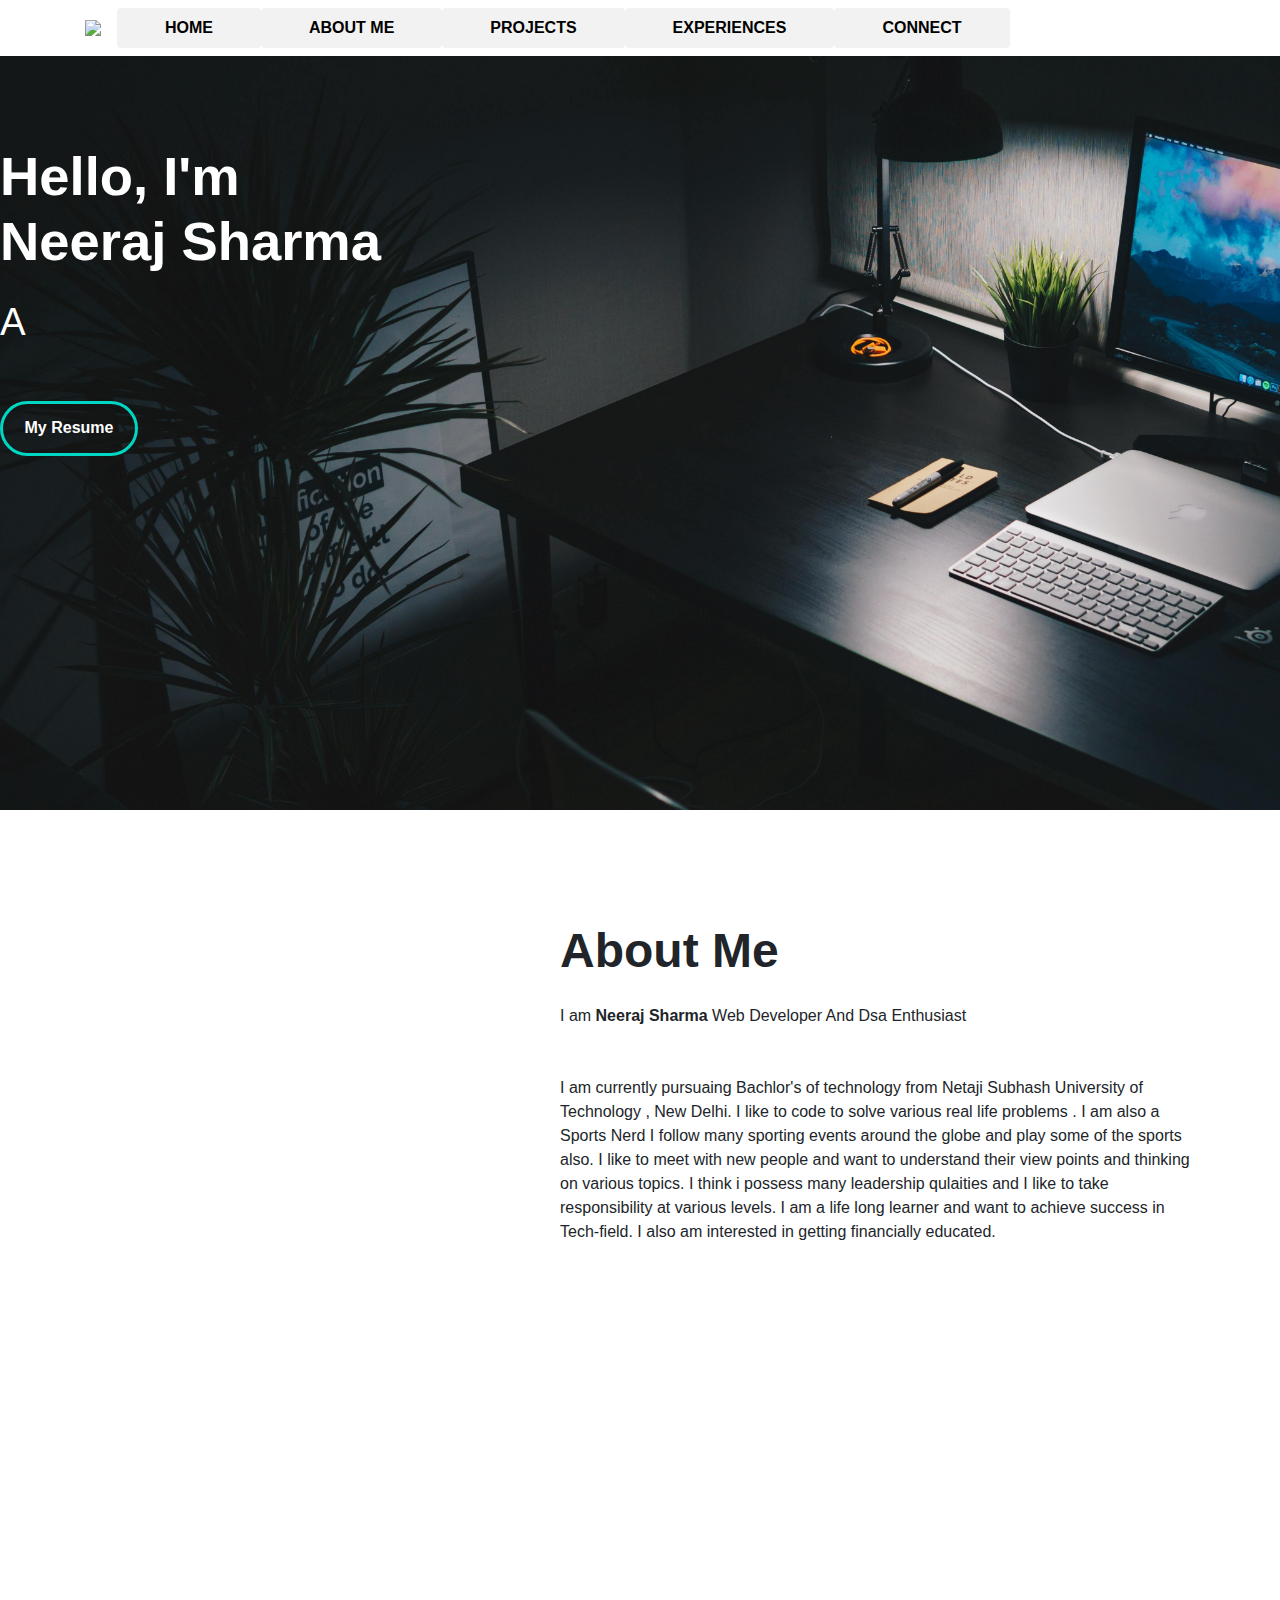
==== index.html @ e6375835 "Update index.html" ====
<!DOCTYPE html>
<html lang="en">

<head>
  <meta charset="UTF-8">
  <meta http-equiv="X-UA-Compatible" content="IE=edge">
  <meta name="viewport" content="width=device-width, initial-scale=1.0">
  <title>Neeraj Sharma</title>
  <link rel="stylesheet" href="styles.css">
  <link href="https://cdn.jsdelivr.net/npm/bootstrap@5.3.0-alpha1/dist/css/bootstrap.min.css" rel="stylesheet"
    integrity="sha384-GLhlTQ8iRABdZLl6O3oVMWSktQOp6b7In1Zl3/Jr59b6EGGoI1aFkw7cmDA6j6gD" crossorigin="anonymous">
  <!-- <link rel="stylesheet" href="https://maxcdn.bootstrapcdn.com/bootstrap/4.0.0/css/bootstrap.min.css" integrity="sha384-Gn5384xqQ1aoWXA+058RXPxPg6fy4IWvTNh0E263XmFcJlSAwiGgFAW/dAiS6JXm" crossorigin="anonymous">
     -->
  
  <link rel="icon" type="image/x-icon" href="favicon.ico" />
  <link rel="icon" type="image/png" href="favicon-16x16.png" sizes="16x16">
  <link rel="icon" type="image/png" href="favicon-32x32.png" sizes="32x32">
<link href="https://unpkg.com/aos@2.3.1/dist/aos.css" rel="stylesheet">
<!-- MDB -->
<link
  href="https://cdnjs.cloudflare.com/ajax/libs/mdb-ui-kit/6.2.0/mdb.min.css"
  rel="stylesheet"
/>
     <link rel="stylesheet" href="https://cdn.jsdelivr.net/npm/@fortawesome/fontawesome-free@6.2.1/css/fontawesome.min.css"
    integrity="sha384-QYIZto+st3yW+o8+5OHfT6S482Zsvz2WfOzpFSXMF9zqeLcFV0/wlZpMtyFcZALm" crossorigin="anonymous">
</head>

<body>
  <nav class="navbar navbar-expand-lg fixed-top text-uppercase text-white ">
    <div class="container">
      <a class="navbar-brand font-weight-bold " href="#">
        
<!--         
            <nav class=" navbar navbar-expand-lg 
        navbar-light  fixed-top py-lg-0 ">
        
         -->
        
        
        
<!--         Neeraj Sharma
       -->
      <img src="Capture.jpg" class="float-left"style=" height: auto;
    width: auto;
    max-height: 92px;
    max-width: 350px;" />
      
      </a>
      <button class="navbar-toggler" type="button" data-toggle="collapse" data-target="#navbarNavAltMarkup"
        aria-controls="navbarNavAltMarkup" aria-expanded="false" aria-label="Toggle navigation">
        <span class="navbar-toggler-icon">
         <svg xmlns="http://www.w3.org/2000/svg" width="16" height="16" fill="currentColor" class="bi bi-caret-down-square-fill" viewBox="0 0 16 16">
            <path d="M0 2a2 2 0 0 1 2-2h12a2 2 0 0 1 2 2v12a2 2 0 0 1-2 2H2a2 2 0 0 1-2-2V2zm4 4a.5.5 0 0 0-.374.832l4 4.5a.5.5 0 0 0 .748 0l4-4.5A.5.5 0 0 0 12 6H4z"/>
          </svg>
        
        </span>
      </button>
      <div class="collapse navbar-collapse" id="navbarNavAltMarkup">
        <div class="navbar-nav ms-auto">
          <a class="nav-item nav-link  rounded px-lg-5 " href="#">Home</a>
          <a class="nav-item nav-link  rounded  px-lg-5" href="#me">About Me</a>
          <a class="nav-item nav-link px-lg-5 rounded " href="#projects">Projects</a>
          
          <a class="nav-item nav-link px-lg-5 rounded " href="#exp">Experiences</a>
          
          <a class="nav-item nav-link px-lg-5 rounded " href="#conn">Connect</a>

        </div>
      </div>
    </div>
  </nav>




  <section class="main py-5">
    <div class="conatiner py-5">
      <div class="row">
        <div class="col-lg-6 py-5 mr-auto">
          <h3>
            <weak>Hello, I'm</weak> <br>
            Neeraj Sharma
          </h3>
          <h6 class="pt-3">a<small> <span class="auto-type"></span></small></h6>
          
          <a href="" download style="text-decoration: none;">
          <!-- add href when i want to display resume -->
          <input type="button" value="My Resume" class="bt1 mt-5 mr-3">
        </a>
<!-- 
          <input type="button" value="Hire Me" class="bt1 mt-5"> -->
        </div>
      </div>
    </div>


  </section>




  <section class="about py-5 about" >
    
    <div class="container py-5" id="me">

      <div class="row">
        <div class="col-lg-5">
          <img src="a2.jpg" class="img-fluid" data-aos="fade-right" data-aos-duration="2000">
        </div>
        <div class="col-lg-7 pt-3">
          <h1>About Me</h1>
          <p class="py-3">I am <strong>Neeraj Sharma</strong> Web Developer And Dsa Enthusiast </p>
          <p class="py-3 ">
            I am currently pursuaing Bachlor's of technology from Netaji Subhash University of Technology , New Delhi.
            I like to code to solve various real life problems .
            I am also a Sports Nerd I follow many sporting events around the globe and play some of the sports also.
            I like to meet with new people and want to understand their view points and thinking on various topics.
            I think i possess many leadership qulaities and I like to take responsibility at various levels.
            I am a life long learner and want to achieve success in Tech-field.
            I also am interested in getting financially educated.
<!-- 
          <div class="progress my-3">
            <div class="pro-value1 ">
              <p><strong>HTML / CSS </strong> </p>


            </div>
          </div>
          <div class="progress my-3">
            <div class="pro-value2 ">
              <p><strong>C++</strong> </p>



            </div>
          </div>
          <div class="progress my-3">
            <div class="pro-value3 ">
              <p><strong>Firebase</strong> </p>





            </div>
          </div>
          <div class="progress my-3">
            <div class="pro-value4 ">
              <p><strong>MySQL</strong> </p>





            </div>
          </div>
          <div class="progress my-3">
            <div class="pro-value5 ">
              <p><strong>Javascript/Jquery</strong> </p>




            </div>

          </div> -->




        </div>





      </div>
    </div>
    </div>



  </section>
    <section class = "skills container"  data-aos="fade-right" data-aos-duration="2000">
     

     
      <div class = "row">
        <div class = "item">
          <div class = "item-text"  data-aos="fade-right" data-aos-duration="1000">
            <span>C++</span>
            <span class = "w-90">90%</span>
          </div>
          <div class = "progress">
            <div class = "progress-bar w-90"></div>
          </div>
        </div>

        <div class = "item">
          <div class = "item-text">
            <span>Python</span>
            <span class = "w-75">75%</span>
          </div>
          <div class = "progress">
            <div class = "progress-bar w-75"></div>
          </div>
        </div>

        <div class = "item">
          <div class = "item-text">
            <span>HTML5/CSS3/Bootstrap</span>
            <span class = "w-85">85%</span>
          </div>
          <div class = "progress">
            <div class = "progress-bar w-85"></div>
          </div>
        </div>

        <div class = "item">
          <div class = "item-text">
            <span>Javascript</span>
            <span class = "w-80">80%</span>
          </div>
          <div class = "progress">
            <div class = "progress-bar w-80"></div>
          </div>
        </div>

        <div class = "item">
          <div class = "item-text">
            <span>Firebase</span>
            <span class = "w-60">60%</span>
          </div>
          <div class = "progress">
            <div class = "progress-bar w-60"></div>
          </div>
        </div>

        <div class = "item">
          <div class = "item-text">
            <span>MySql</span>
            <span class = "w-88">88%</span>
          </div>
          <div class = "progress">
            <div class = "progress-bar w-88"></div>
          </div>
        </div>
      </div>
    </section>
    <!-- end of skills page -->

    

  <!-- <div class="col-lg-7 pt-3 d-flex justify-content-center  pro">
    <h1>Projects</h1>
  </div>
   -->
  <div class="container py-5r pro"  id="projects" data-aos="fade-right" data-aos-duration="2000">
    <h1 class="text-center pb-5 py-3">
Projects
    </h1>
</div>
    <link rel="stylesheet" href="https://maxcdn.bootstrapcdn.com/bootstrap/4.0.0/css/bootstrap.min.css"
    integrity="sha384-Gn5384xqQ1aoWXA+058RXPxPg6fy4IWvTNh0E263XmFcJlSAwiGgFAW/dAiS6JXm" crossorigin="anonymous">

  <script src="https://code.jquery.com/jquery-3.2.1.slim.min.js"
    integrity="sha384-KJ3o2DKtIkvYIK3UENzmM7KCkRr/rE9/Qpg6aAZGJwFDMVNA/GpGFF93hXpG5KkN"
    crossorigin="anonymous"></script>
  <script src="https://cdnjs.cloudflare.com/ajax/libs/popper.js/1.12.9/umd/popper.min.js"
    integrity="sha384-ApNbgh9B+Y1QKtv3Rn7W3mgPxhU9K/ScQsAP7hUibX39j7fakFPskvXusvfa0b4Q"
    crossorigin="anonymous"></script>
  <script src="https://maxcdn.bootstrapcdn.com/bootstrap/4.0.0/js/bootstrap.min.js"
    integrity="sha384-JZR6Spejh4U02d8jOt6vLEHfe/JQGiRRSQQxSfFWpi1MquVdAyjUar5+76PVCmYl"
    crossorigin="anonymous"></script>

  <div id="carouselExampleIndicators" class="carousel slide my-5" data-ride="carousel " data-aos="fade-right" data-aos-duration="1600">
    <ol class="carousel-indicators">
      <li data-target="#carouselExampleIndicators" data-slide-to="0" class="active"></li>
      <li data-target="#carouselExampleIndicators" data-slide-to="1"></li>
      <li data-target="#carouselExampleIndicators" data-slide-to="2"></li>
      <li data-target="#carouselExampleIndicators" data-slide-to="3"></li>
    </ol>
    <div class="carousel-inner">
      <div class="carousel-item active">
        <img class="d-block w-100" src="bankofy.jpg" alt="First slide">
        <div class="carousel-caption d-none d-md-block">
          <h5>Bank-O-Fy</h5>
          <p>This project was bulid in a team hackathon event .This is a banking servives provider project<br>
            <!-- <a href="https://aniket2805.github.io/BANK-O-FY/">Visit</a> -->

            <a class=" my-3  px-3 car-btn" href="https://aniket2805.github.io/BANK-O-FY/" style="text-decoration: none;">Visit</a>
          </p>
        </div>
      </div>
      <!-- <div class="carousel-item">
            <img class="d-block w-100" src="a2.jpg" alt="Second slide">
            
        </div> -->
      <div class="carousel-item ">
        <img class="d-block w-100" src="todo.jpg" alt="Second slide">
        <div class="carousel-caption d-none d-md-block">
          <h5>To Do List </h5>
          <p>This is built with Firebase backend this can provide real-time updates, seamless synchronization across
            multiple devices, and secure cloud storage for user data along with authentication and database features to
            provide a streamlined user experience.<br>
            <!-- <a href="https://aniket2805.github.io/BANK-O-FY/">Visit</a> -->

            <a class=" my-3  px-3 car-btn" href="https://notelister.netlify.app/" style="text-decoration: none;">Visit</a>
          </p>
        </div>
      </div>
 <div class="carousel-item ">
          <img class="d-block w-100" src="space.jpg" alt=" slide">
          <div class="carousel-caption d-none d-md-block">
            <h5>Space Invaders</h5>
            <p>Fun and classic game of space invaders made using vanilla Javascript. It has a backend enabled to store the high score. Go and give it a try and see if you can beat it.<br>
           
  
              <a class=" my-3  px-3 car-btn" href="https://nee-shar.github.io/Space-Invaders/" style="text-decoration: none;">Visit</a>
            </p>
          </div>
        </div>

      <div class="carousel-item ">
        <img class="d-block w-100" src="dog.jpg" alt="Second slide">
        <div class="carousel-caption d-none d-md-block">
          <h5>PawPal</h5>
          <p>This was bulit as a hackathon submission for Bits Postman API hackathon. It was made to create awareness
            about adoption and various problems of stray dogs and cats.<br>
            <!-- <a href="https://aniket2805.github.io/BANK-O-FY/">Visit</a> -->

          </p>
        </div>
      </div>



      <a class="carousel-control-prev" href="#carouselExampleIndicators" role="button" data-slide="prev">
        <span class="carousel-control-prev-icon" aria-hidden="true"></span>
        <span class="sr-only">Previous</span>
      </a>
      <a class="carousel-control-next" href="#carouselExampleIndicators" role="button" data-slide="next">
        <span class="carousel-control-next-icon" aria-hidden="true"></span>
        <span class="sr-only">Next</span>
      </a>
    </div>







    <section class="services py-5 bg-light" id="exp">



      <div class="container py-5r"  >
        <h1 class="text-center pb-5 py-3" data-aos="fade-right" data-aos-duration="2000">
          Experiences
        </h1>
        <div class="row pb-3">
          <div class="col-lg-4 mb-3" data-aos="fade-left" data-aos-duration="2000">

            <div class="card text-center">
              <div class="card-body">
                <div class="circle">
                  <span>
                    <svg xmlns="http://www.w3.org/2000/svg" width="46" height="50" fill="currentColor"
                      class="bi bi-book" viewBox="0 0 16 16">
                      <path
                        d="M1 2.828c.885-.37 2.154-.769 3.388-.893 1.33-.134 2.458.063 3.112.752v9.746c-.935-.53-2.12-.603-3.213-.493-1.18.12-2.37.461-3.287.811V2.828zm7.5-.141c.654-.689 1.782-.886 3.112-.752 1.234.124 2.503.523 3.388.893v9.923c-.918-.35-2.107-.692-3.287-.81-1.094-.111-2.278-.039-3.213.492V2.687zM8 1.783C7.015.936 5.587.81 4.287.94c-1.514.153-3.042.672-3.994 1.105A.5.5 0 0 0 0 2.5v11a.5.5 0 0 0 .707.455c.882-.4 2.303-.881 3.68-1.02 1.409-.142 2.59.087 3.223.877a.5.5 0 0 0 .78 0c.633-.79 1.814-1.019 3.222-.877 1.378.139 2.8.62 3.681 1.02A.5.5 0 0 0 16 13.5v-11a.5.5 0 0 0-.293-.455c-.952-.433-2.48-.952-3.994-1.105C10.413.809 8.985.936 8 1.783z" />
                    </svg>
                  </span>
                </div>

                <h4 class="font-weight-bold pb-2"> DSA </h4>
                <p>
                  Solved 250+ problems on various platforms like Leetcode , GFG , Hackerearth etc.
                </p>


              </div>
            </div>




          </div>
          <div class="col-lg-4 mb-3" data-aos="fade-right" data-aos-duration="2000">

            <div class="card text-center">
              <div class="card-body">
                <div class="circle">
                  <span>
                    <svg xmlns="http://www.w3.org/2000/svg" width="46" height="50" fill="currentColor" class="bi bi-pc-display-horizontal" viewBox="0 0 16 16">
                      <path d="M1.5 0A1.5 1.5 0 0 0 0 1.5v7A1.5 1.5 0 0 0 1.5 10H6v1H1a1 1 0 0 0-1 1v3a1 1 0 0 0 1 1h14a1 1 0 0 0 1-1v-3a1 1 0 0 0-1-1h-5v-1h4.5A1.5 1.5 0 0 0 16 8.5v-7A1.5 1.5 0 0 0 14.5 0h-13Zm0 1h13a.5.5 0 0 1 .5.5v7a.5.5 0 0 1-.5.5h-13a.5.5 0 0 1-.5-.5v-7a.5.5 0 0 1 .5-.5ZM12 12.5a.5.5 0 1 1 1 0 .5.5 0 0 1-1 0Zm2 0a.5.5 0 1 1 1 0 .5.5 0 0 1-1 0ZM1.5 12h5a.5.5 0 0 1 0 1h-5a.5.5 0 0 1 0-1ZM1 14.25a.25.25 0 0 1 .25-.25h5.5a.25.25 0 1 1 0 .5h-5.5a.25.25 0 0 1-.25-.25Z"/>
                    </svg>
                      <path
                        d="M1 2.828c.885-.37 2.154-.769 3.388-.893 1.33-.134 2.458.063 3.112.752v9.746c-.935-.53-2.12-.603-3.213-.493-1.18.12-2.37.461-3.287.811V2.828zm7.5-.141c.654-.689 1.782-.886 3.112-.752 1.234.124 2.503.523 3.388.893v9.923c-.918-.35-2.107-.692-3.287-.81-1.094-.111-2.278-.039-3.213.492V2.687zM8 1.783C7.015.936 5.587.81 4.287.94c-1.514.153-3.042.672-3.994 1.105A.5.5 0 0 0 0 2.5v11a.5.5 0 0 0 .707.455c.882-.4 2.303-.881 3.68-1.02 1.409-.142 2.59.087 3.223.877a.5.5 0 0 0 .78 0c.633-.79 1.814-1.019 3.222-.877 1.378.139 2.8.62 3.681 1.02A.5.5 0 0 0 16 13.5v-11a.5.5 0 0 0-.293-.455c-.952-.433-2.48-.952-3.994-1.105C10.413.809 8.985.936 8 1.783z" />
                    </svg>
                  </span>
                </div>

                <h4 class="font-weight-bold pb-2"> Hackathons</h4>
                <p>
                  Participated in many Hackathons .Learned various aspects of team building , project management and presentaion through these.
                </p>


              </div>
            </div>




          </div>
          <div class="col-lg-4 mb-3" data-aos="fade-up" data-aos-duration="2000">

            <div class="card text-center">
              <div class="card-body">
                <div class="circle">
                  <span>
                    <svg xmlns="http://www.w3.org/2000/svg" width="46" height="50" fill="currentColor" class="bi bi-cash-coin" viewBox="0 0 16 16">
                      <path fill-rule="evenodd" d="M11 15a4 4 0 1 0 0-8 4 4 0 0 0 0 8zm5-4a5 5 0 1 1-10 0 5 5 0 0 1 10 0z"/>
                      <path d="M9.438 11.944c.047.596.518 1.06 1.363 1.116v.44h.375v-.443c.875-.061 1.386-.529 1.386-1.207 0-.618-.39-.936-1.09-1.1l-.296-.07v-1.2c.376.043.614.248.671.532h.658c-.047-.575-.54-1.024-1.329-1.073V8.5h-.375v.45c-.747.073-1.255.522-1.255 1.158 0 .562.378.92 1.007 1.066l.248.061v1.272c-.384-.058-.639-.27-.696-.563h-.668zm1.36-1.354c-.369-.085-.569-.26-.569-.522 0-.294.216-.514.572-.578v1.1h-.003zm.432.746c.449.104.655.272.655.569 0 .339-.257.571-.709.614v-1.195l.054.012z"/>
                      <path d="M1 0a1 1 0 0 0-1 1v8a1 1 0 0 0 1 1h4.083c.058-.344.145-.678.258-1H3a2 2 0 0 0-2-2V3a2 2 0 0 0 2-2h10a2 2 0 0 0 2 2v3.528c.38.34.717.728 1 1.154V1a1 1 0 0 0-1-1H1z"/>
                      <path d="M9.998 5.083 10 5a2 2 0 1 0-3.132 1.65 5.982 5.982 0 0 1 3.13-1.567z"/>
                    </svg>
                  </span>
                </div>

                <h4 class="font-weight-bold pb-2"> Extra Skills</h4>
                <p>
                   I have done courses in field of economics ,Business ,entrepreneurship from NPTEL platform to expand my knowledge.
                </p>


              </div>
            </div>




          </div>
        </div>
      </div>






      <section class="connect py-5 bg-light" id="conn">



        <div class="container py-5r"  >
          <h1 class="text-center pb-5 py-3" data-aos="fade-right" data-aos-duration="1500">
            Connect with me through 
<!--             
           <span class="connect"></span> -->
          </h1>
          <div class="row pb-3">
            <div class="col-lg-3 mb-3" data-aos="fade-left" data-aos-duration="1500">
  
              <div class="card text-center">
                <div class="card-body">
                  <div class="circle">
                    <span><a href="https://www.linkedin.com/in/neeraj-sharma-958528224/" style="text-decoration: none;">
                      <svg xmlns="http://www.w3.org/2000/svg" width="46" height="50" fill="currentColor" class="bi bi-linkedin" viewBox="0 0 16 16">
                        <path d="M0 1.146C0 .513.526 0 1.175 0h13.65C15.474 0 16 .513 16 1.146v13.708c0 .633-.526 1.146-1.175 1.146H1.175C.526 16 0 15.487 0 14.854V1.146zm4.943 12.248V6.169H2.542v7.225h2.401zm-1.2-8.212c.837 0 1.358-.554 1.358-1.248-.015-.709-.52-1.248-1.342-1.248-.822 0-1.359.54-1.359 1.248 0 .694.521 1.248 1.327 1.248h.016zm4.908 8.212V9.359c0-.216.016-.432.08-.586.173-.431.568-.878 1.232-.878.869 0 1.216.662 1.216 1.634v3.865h2.401V9.25c0-2.22-1.184-3.252-2.764-3.252-1.274 0-1.845.7-2.165 1.193v.025h-.016a5.54 5.54 0 0 1 .016-.025V6.169h-2.4c.03.678 0 7.225 0 7.225h2.4z"/>
                      </svg>
                    </a>
                    </span>
                  </div>
  
                  <h4 class="font-weight-bold pb-2"> LinkedIn </h4>
                  <p>
                  </p>
  
  
                </div>
              </div>
  
  
  
  
            </div>
            <div class="col-lg-3 mb-3" data-aos="fade-left" data-aos-duration="1500">
  
              <div class="card text-center">
                <div class="card-body">
                  <div class="circle">
                    <span><a href="https://twitter.com/gaurav44sharma1" style="text-decoration: none;">
                      <svg xmlns="http://www.w3.org/2000/svg" width="46" height="50" fill="currentColor" class="bi bi-twitter" viewBox="0 0 16 16">
                        <path d="M5.026 15c6.038 0 9.341-5.003 9.341-9.334 0-.14 0-.282-.006-.422A6.685 6.685 0 0 0 16 3.542a6.658 6.658 0 0 1-1.889.518 3.301 3.301 0 0 0 1.447-1.817 6.533 6.533 0 0 1-2.087.793A3.286 3.286 0 0 0 7.875 6.03a9.325 9.325 0 0 1-6.767-3.429 3.289 3.289 0 0 0 1.018 4.382A3.323 3.323 0 0 1 .64 6.575v.045a3.288 3.288 0 0 0 2.632 3.218 3.203 3.203 0 0 1-.865.115 3.23 3.23 0 0 1-.614-.057 3.283 3.283 0 0 0 3.067 2.277A6.588 6.588 0 0 1 .78 13.58a6.32 6.32 0 0 1-.78-.045A9.344 9.344 0 0 0 5.026 15z"/>
                      </svg>
                    </a>
                    </span>
                  </div>
  
                  <h4 class="font-weight-bold pb-2"> Twitter </h4>
                  <p>
                  </p>
  
  
                </div>
              </div>
  
  
  
  
            </div>
            <div class="col-lg-3 mb-3" data-aos="fade-right" data-aos-duration="1500">
  
              <div class="card text-center">
                <div class="card-body">
                  <div class="circle">
                    <span><a href="https://github.com/Nee-Shar" style="text-decoration: none;">
                      <svg xmlns="http://www.w3.org/2000/svg" width="46" height="50" fill="currentColor" class="bi bi-github" viewBox="0 0 16 16">
                        <path d="M8 0C3.58 0 0 3.58 0 8c0 3.54 2.29 6.53 5.47 7.59.4.07.55-.17.55-.38 0-.19-.01-.82-.01-1.49-2.01.37-2.53-.49-2.69-.94-.09-.23-.48-.94-.82-1.13-.28-.15-.68-.52-.01-.53.63-.01 1.08.58 1.23.82.72 1.21 1.87.87 2.33.66.07-.52.28-.87.51-1.07-1.78-.2-3.64-.89-3.64-3.95 0-.87.31-1.59.82-2.15-.08-.2-.36-1.02.08-2.12 0 0 .67-.21 2.2.82.64-.18 1.32-.27 2-.27.68 0 1.36.09 2 .27 1.53-1.04 2.2-.82 2.2-.82.44 1.1.16 1.92.08 2.12.51.56.82 1.27.82 2.15 0 3.07-1.87 3.75-3.65 3.95.29.25.54.73.54 1.48 0 1.07-.01 1.93-.01 2.2 0 .21.15.46.55.38A8.012 8.012 0 0 0 16 8c0-4.42-3.58-8-8-8z"/>
                      </svg>
                    </a>
                    </span>
                  </div>
  
                  <h4 class="font-weight-bold pb-2"> GitHub </h4>
                 
                    <p>
                  </p>
  
  
                </div>
              </div>
  
  
  
  
            </div>
            <div class="col-lg-3 mb-3" data-aos="fade-up" data-aos-duration="1500">
  
              <div class="card text-center">
                <div class="card-body">
                  <div class="circle">
                    <span><a href="mailto:neeraj716sharma@gmail.com" style="text-decoration: none;">
                      <svg xmlns="http://www.w3.org/2000/svg" width="46" height="50" fill="currentColor" class="bi bi-envelope-at" viewBox="0 0 16 16">
                        <path d="M2 2a2 2 0 0 0-2 2v8.01A2 2 0 0 0 2 14h5.5a.5.5 0 0 0 0-1H2a1 1 0 0 1-.966-.741l5.64-3.471L8 9.583l7-4.2V8.5a.5.5 0 0 0 1 0V4a2 2 0 0 0-2-2H2Zm3.708 6.208L1 11.105V5.383l4.708 2.825ZM1 4.217V4a1 1 0 0 1 1-1h12a1 1 0 0 1 1 1v.217l-7 4.2-7-4.2Z"/>
                        <path d="M14.247 14.269c1.01 0 1.587-.857 1.587-2.025v-.21C15.834 10.43 14.64 9 12.52 9h-.035C10.42 9 9 10.36 9 12.432v.214C9 14.82 10.438 16 12.358 16h.044c.594 0 1.018-.074 1.237-.175v-.73c-.245.11-.673.18-1.18.18h-.044c-1.334 0-2.571-.788-2.571-2.655v-.157c0-1.657 1.058-2.724 2.64-2.724h.04c1.535 0 2.484 1.05 2.484 2.326v.118c0 .975-.324 1.39-.639 1.39-.232 0-.41-.148-.41-.42v-2.19h-.906v.569h-.03c-.084-.298-.368-.63-.954-.63-.778 0-1.259.555-1.259 1.4v.528c0 .892.49 1.434 1.26 1.434.471 0 .896-.227 1.014-.643h.043c.118.42.617.648 1.12.648Zm-2.453-1.588v-.227c0-.546.227-.791.573-.791.297 0 .572.192.572.708v.367c0 .573-.253.744-.564.744-.354 0-.581-.215-.581-.8Z"/>
                      </svg>
                    </a>
                    </span>
                  </div>
  
                  <h4 class="font-weight-bold pb-2">Gmail  </h4>
                    <p>
                  </p>
  
  
                </div>
              </div>
  
  
  
  
            </div>
          </div>
        </div>
  
  
  
  



    </section>
<footer class="bg-dark text-center text-lg-start">
  <!-- Copyright -->
  <div class="text-center p-3" style="background-color: rgba(192, 187, 187, 0.2); color:white">
    <span id="date"> </span>
    <a class="text-light" href="https://neeshar.netlify.app/">https://neeshar.netlify.app/</a>
    <br>
    
    <a class="text-light" href="#">Go To Top</a>
    <br>
    <span id="time"></span>
  </div>
  <!-- Copyright -->
</footer>
   
   

    <script src="https://code.jquery.com/jquery-3.6.3.js"
      integrity="sha256-nQLuAZGRRcILA+6dMBOvcRh5Pe310sBpanc6+QBmyVM=" crossorigin="anonymous"></script>
    <!-- JS Implementing Plugins -->
    <script src="https://cdn.jsdelivr.net/npm/typed.js@2.0.12"></script>
    <!-- JS Plugins Init. -->
    <script>


      var typed = new Typed(".auto-type", {
        strings: ["Coder", "DSA Enthusiast", "Web-Dev", "Learner"],
        typeSpeed: 100,
        backSpeed: 70,
        loop: true
      })
    </script>
   
    <script src="https://unpkg.com/aos@2.3.1/dist/aos.js"></script>


    <script>
      AOS.init();
    </script>
    <script>
  var d=new Date();
  var year=d.getFullYear();
  var time=d.getHours();
  var time2=d.getMinutes();
  var time3=d.getSeconds();
  document.getElementById("date").innerHTML=`© ${year} Copyright:`;
  function livetime(){
    let time = new Date().toLocaleTimeString();
      document.getElementById("time").innerHTML=`Time${time}`;
  }
      setInterval(livetime,1000);
</script>
</body>

</html>
---- styles.css ----
*{
    padding: 0;
    margin:0;
    box-sizing: border-box;
   
}
html,body{
    overflow-x: hidden;
}
.navbar{
    background-color: white;
}
a.nav-link{
    color:black;
    font-size: 1rem;
    font-weight: 700;
    cursor: pointer;
    
     text-decoration: none;
     background-color: rgb(242, 242, 242);
  /* border: 3px solid #000000;
  border-radius: 120px; */
  -webkit-transition: all .15s ease-in-out;
  transition: all .15s ease-in-out;
  color: #000000;
}
a.nav-link:hover{
    background-color: rgb(24, 23, 23);
    
    box-shadow: 0 0 4px 0 #00d7c3 inset, 0 0 20px 2px #00d7c3;
  border: 2px solid #00d7c3;
   
}
a.nav-item:hover{
    color:white;
    
    box-shadow: 0 0 4px 0 #00d7c3 inset, 0 0 20px 2px #00d7c3;
  border: 2px solid #00d7c3;
}
.navbar-brand{
    font-size:1.25rem;
    font-weight: 800;
    color:black;
    text-decoration: none;
}
.auto-type{
    background: linear-gradient(90deg, rgba(63,94,251,0.9360994397759104) 0%, rgba(252,70,107,1) 94%);

}
.main{
    background: url("nikita-kachanovsky-OVbeSXRk_9E-unsplash.jpg")no-repeat;
    background-size: cover;
    width:100%;
    height:90vh;
    color:white;
    
}
.main h3{
    font-size:3.4rem;
    font-weight: 600;
}
.main h6{
    font-size:2.4rem;
    font-weight: 500;
    text-transform: uppercase;
    width:50%;
}
.main .bt1{
    height: 55px;
    width:138px;
    background-color:rgb(97, 161, 239) ;
    color:white;
    outline: none;
    border:none;
    font-weight: bold;
    border-radius: 5px;
    background-color: transparent;
    border: 3px solid #00d7c3;
    border-radius: 50px;
    -webkit-transition: all .15s ease-in-out;
    transition: all .15s ease-in-out;
    color: white;

}
.main .bt1:hover{
    box-shadow: 0 0 10px 0 #00d7c3 inset, 0 0 20px 2px #00d7c3;
  border: 3px solid #00d7c3;
}
.about img{-webkit-box-shadow: -64px 67px 45px 0px rgba(0,0,0,0.3);
    -moz-box-shadow: -64px 67px 45px 0px rgba(0,0,0,0.3);
    box-shadow: -64px 67px 45px 0px rgba(0,0,0,0.3);
border-radius: 45%;
}
.about h1{
   font-size:3rem;
   font-weight:  900; 
}
.progress{
    background-color: rgb(218, 198, 198);

justify-content: flex-start;
border-radius: 150px;
align-items: center;
position: relative;
display: flex;
height: 125px;
width: 100%;

-webkit-box-shadow: 10px 10px 45px 0px rgba(0,0,0,0.26);
-moz-box-shadow: 10px 10px 45px 0px rgba(0,0,0,0.26);
box-shadow: 10px 10px 45px 0px rgba(0,0,0,0.26);


}
.pro-value1{
    animation: load1 3s normal forwards;
    border-radius: 50px;
    background-color: black;
    height:25px;
    width:0;
}
.pro-value2{
    animation: load2 3s normal forwards;
    border-radius: 50px;
    background-color: black;
    height:25px;
    width:0;
}.pro-value3{
    animation: load3 3s normal forwards;
    border-radius: 50px;
    background-color: black;
    height:25px;
    width:0;

}.pro-value4{
    animation: load4 3s normal forwards;
    border-radius: 50px;
    background-color: black;
    height:25px;
    width:0;
}
.pro-value5{
    animation: load5 3s normal forwards;
    border-radius: 50px;
    background-color: black;
    height:25px;
    width:0;
}
.progress p{
    color:rgb(247, 241, 241);
    padding:5px;
}
@keyframes load1{
    0%{width:0;}
    100%{width:90%}
}
@keyframes load2{
    0%{width:0;}
    100%{width:95%}
}@keyframes load3{
    0%{width:0;}
    100%{width:70%}
}@keyframes load4{
    0%{width:0;}
    100%{width:80%}
}
@keyframes load5{
    0%{width:0;}
    100%{width:80%}
}
.about .btn1{
    height: 45px;
    width:128px;
    
    outline: none;
   
    font-weight: bold;
    background-color: black;
    border: 3px solid #00d7c3;
    border-radius: 50px;
    -webkit-transition: all .15s ease-in-out;
    transition: all .15s ease-in-out;
    color: rgb(246, 237, 237);
}

.about .btn1:hover{
    box-shadow: 0 0 10px 0 #00d7c3 inset, 0 0 20px 2px #00d7c3;
  border: 3px solid #00d7c3;
}

.carousel-item{
    height: 400px;
    width:70%;
    color:rgb(53, 47, 47);
    font-size: 1.5rem;
    font-weight: 600;
}
.carousel img{
    background-size: cover;
    opacity: 80%;
}
.carousel-caption h5{
 
    font-size:3.4rem;
    font-weight: 600;
    color:black;
}  
.carousel p{
    color:rgb(53, 47, 47);
    font-size: 1.5rem;
    font-weight: 600;
} 

.car-btn{
    background-color:rgb(97, 161, 239) ;
    color:white;
    outline: none;
    border:none;
    font-weight: bold;
    border-radius: 5px;
    background-color: transparent;
    border: 3px solid #00d7c3;
    border-radius: 150px;
    -webkit-transition: all .15s ease-in-out;
    transition: all .15s ease-in-out;
    color: rgb(40, 13, 13);

}

.car-btn:hover{
    box-shadow: 0 0 10px 0 #00d7c3 inset, 0 0 20px 2px #00d7c3;
  border: 3px solid #00d7c3;
}

.pro h1{
    
   font-size:3rem;
   font-weight:  900; 
}
.services h1{
    
   font-size:3rem;
   font-weight:  900; 
}
.card{
    border: none;
    outline: none;
    -webkit-box-shadow: -16px 10px 40px 0px rgba(0,0,0,0.75);
-moz-box-shadow: -16px 10px 40px 0px rgba(0,0,0,0.75);
box-shadow: -16px 10px 40px 0px rgba(0,0,0,0.75);

}

.card p{
    color:gray;
}
.circle{
    height: 75px;
    width:75px;
    background-color: rgb(187, 180, 180);
    color:black;
    padding:12px;
    display: inline-block;
    margin-bottom: 20px;
    font-size: 30px;
    border-radius: 50%;
}
.card:hover .circle{
    background-color: black;
    color:white;
    transition: 0.5s;

}
.connect h1{
    
   font-size:3rem;
   font-weight:  900; 
}
.connect .card{
    
    border: none;
    outline: none;
    -webkit-box-shadow: -16px 10px 40px 0px rgba(0,0,0,0.75);
-moz-box-shadow: -16px 10px 40px 0px rgba(0,0,0,0.75);
box-shadow: -16px 10px 40px 0px rgba(0,0,0,0.75);
border-radius: 20px;

}




.skills{
    padding: 5rem 0 2.5rem 0;
}
.skills > .text{
    width: 70%;
    margin: 1.5rem auto;
    text-align: center;
}
.skills .row{
    margin: 1rem 0;
}
.skills .item{
    padding: 0.5rem 0;
    margin: 0.3rem 0;
}
.skills .item-text{
    display: flex;
    justify-content: flex-start;
    font-weight: 600;
    font-size: 1.3rem;
    position: relative;
}
.skills .item-text span:last-child{
    position: absolute;
}
.skills .item-text .w-90{
    margin-left: 85%;
}
.skills .item-text .w-75{
    margin-left: 70%;
}
.skills .item-text .w-85{
    margin-left: 80%;
}
.skills .item-text .w-80{
    margin-left: 75%;
}
.skills .item-text .w-60{
    margin-left: 55%;
}
.skills .item-text .w-88{
    margin-left: 83%;
}
.progress{
    margin: 0.8rem 0;
    border-radius: 10px;
    height: 16px;
    width: 100%;
    background-color: var(--nero);
    overflow: hidden;
}
.progress-bar{
    background: var(--green);
    height: 100%;
    border-top-right-radius: 2px;
    border-bottom-right-radius: 2px;
}
.progress-bar.w-90{
    width: 90%;
}
.progress-bar.w-75{
    width: 75%;
}
.progress-bar.w-85{
    width: 85%;
}
.progress-bar.w-80{
    width: 80%;
}
.progress-bar.w-60{
    width: 60%;
}
.progress-bar.w-88{
    width: 88%;
}
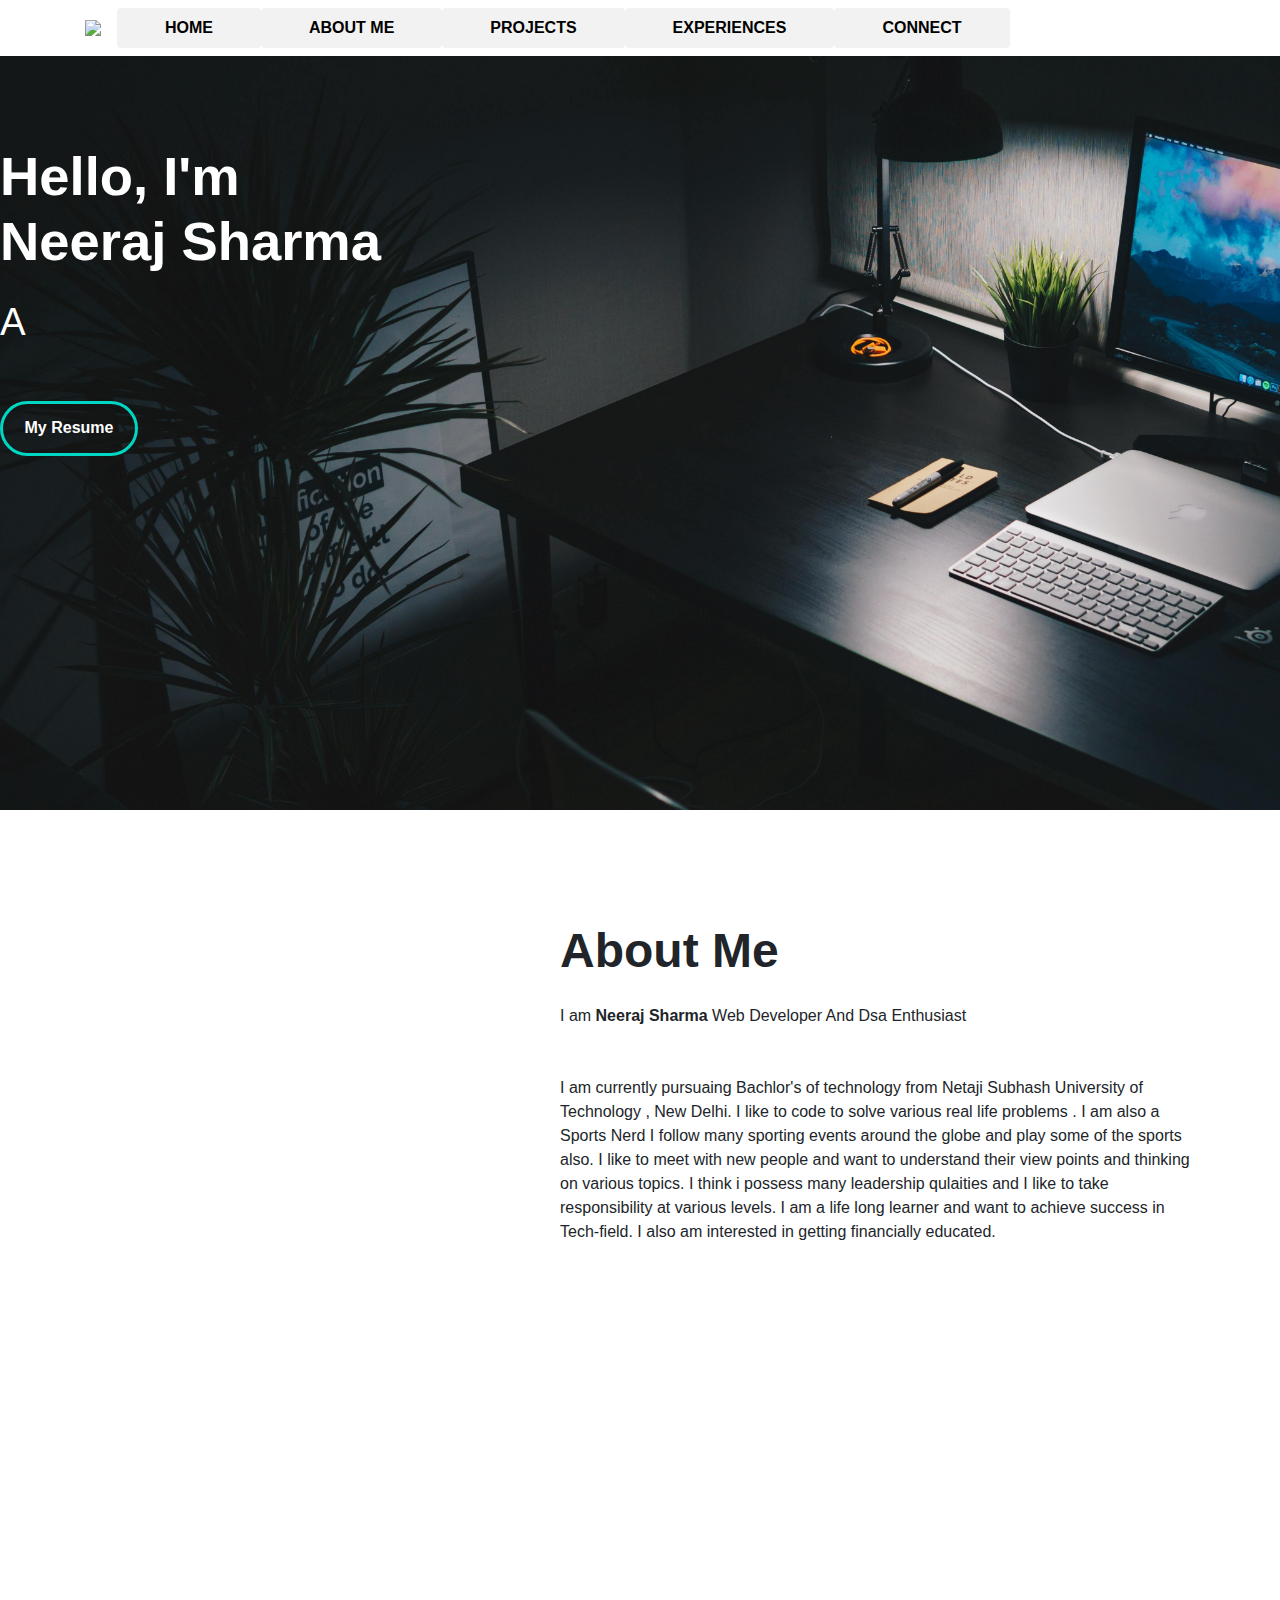
==== commit 398f15cc: "Update index.html" ====
--- a/index.html
+++ b/index.html
@@ -83,7 +83,7 @@
           </h3>
           <h6 class="pt-3">a<small> <span class="auto-type"></span></small></h6>
           
-          <a href="" download style="text-decoration: none;">
+<!--           <a href="" download style="text-decoration: none;"> -->
           <!-- add href when i want to display resume -->
           <input type="button" value="My Resume" class="bt1 mt-5 mr-3">
         </a>
@@ -345,8 +345,50 @@
       </a>
     </div>
 
-
-
+<!--NEW CAROSEL  -->
+
+<div class="container">
+  <div id="slider" class="carousel slide" data-ride="carousel">
+    <!-- Indicators -->
+    <ol class="carousel-indicators">
+      <li class="active">
+        <div class="dots" data-target="#slider" data-slide-to="0"><span></span></div>
+        <span class="line-wrapper"><span class="line"></span></span>
+      </li>
+      <li>
+        <div class="dots" data-target="#slider" data-slide-to="1"><span></span></div>
+        <span class="line-wrapper"><span class="line"></span></span>
+      </li>
+      <li>
+        <div class="dots" data-target="#slider" data-slide-to="2"><span></span></div>
+        <span class="line-wrapper"><span class="line"></span></span>
+      </li>
+    </ol>
+
+    <!-- Wrapper for slides -->
+    <div class="carousel-inner" role="listbox">
+      <div class="item active">
+        <div class="slide-item">Hey</div>
+      </div>
+      <div class="item">
+        <div class="slide-item">yeh</div>
+      </div>
+      <div class="item">
+        <div class="slide-item">HO</div>
+      </div>
+    </div>
+  </div>
+</div>
+
+
+
+
+
+
+
+
+
+<!--     end new Carosel -->
 
 
 
@@ -605,7 +647,7 @@
         loop: true
       })
     </script>
-   
+
     <script src="https://unpkg.com/aos@2.3.1/dist/aos.js"></script>
 
 
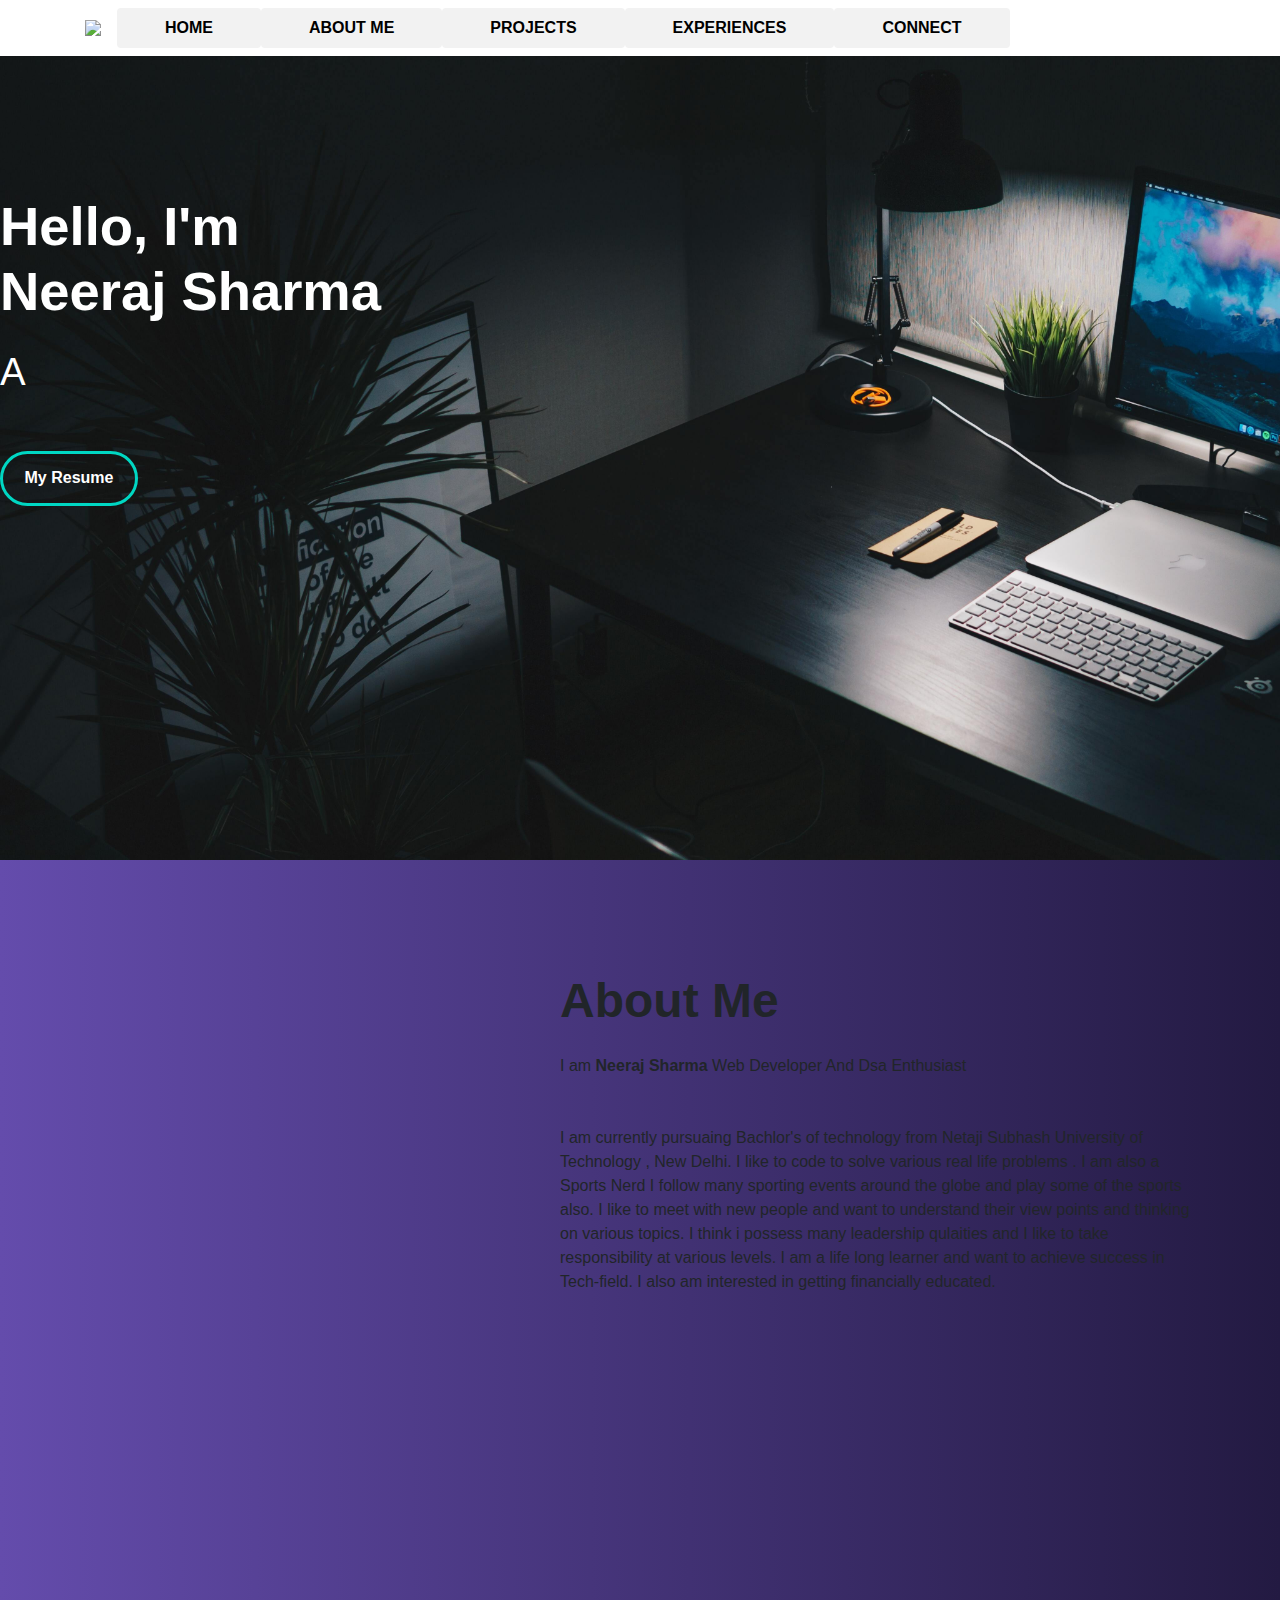
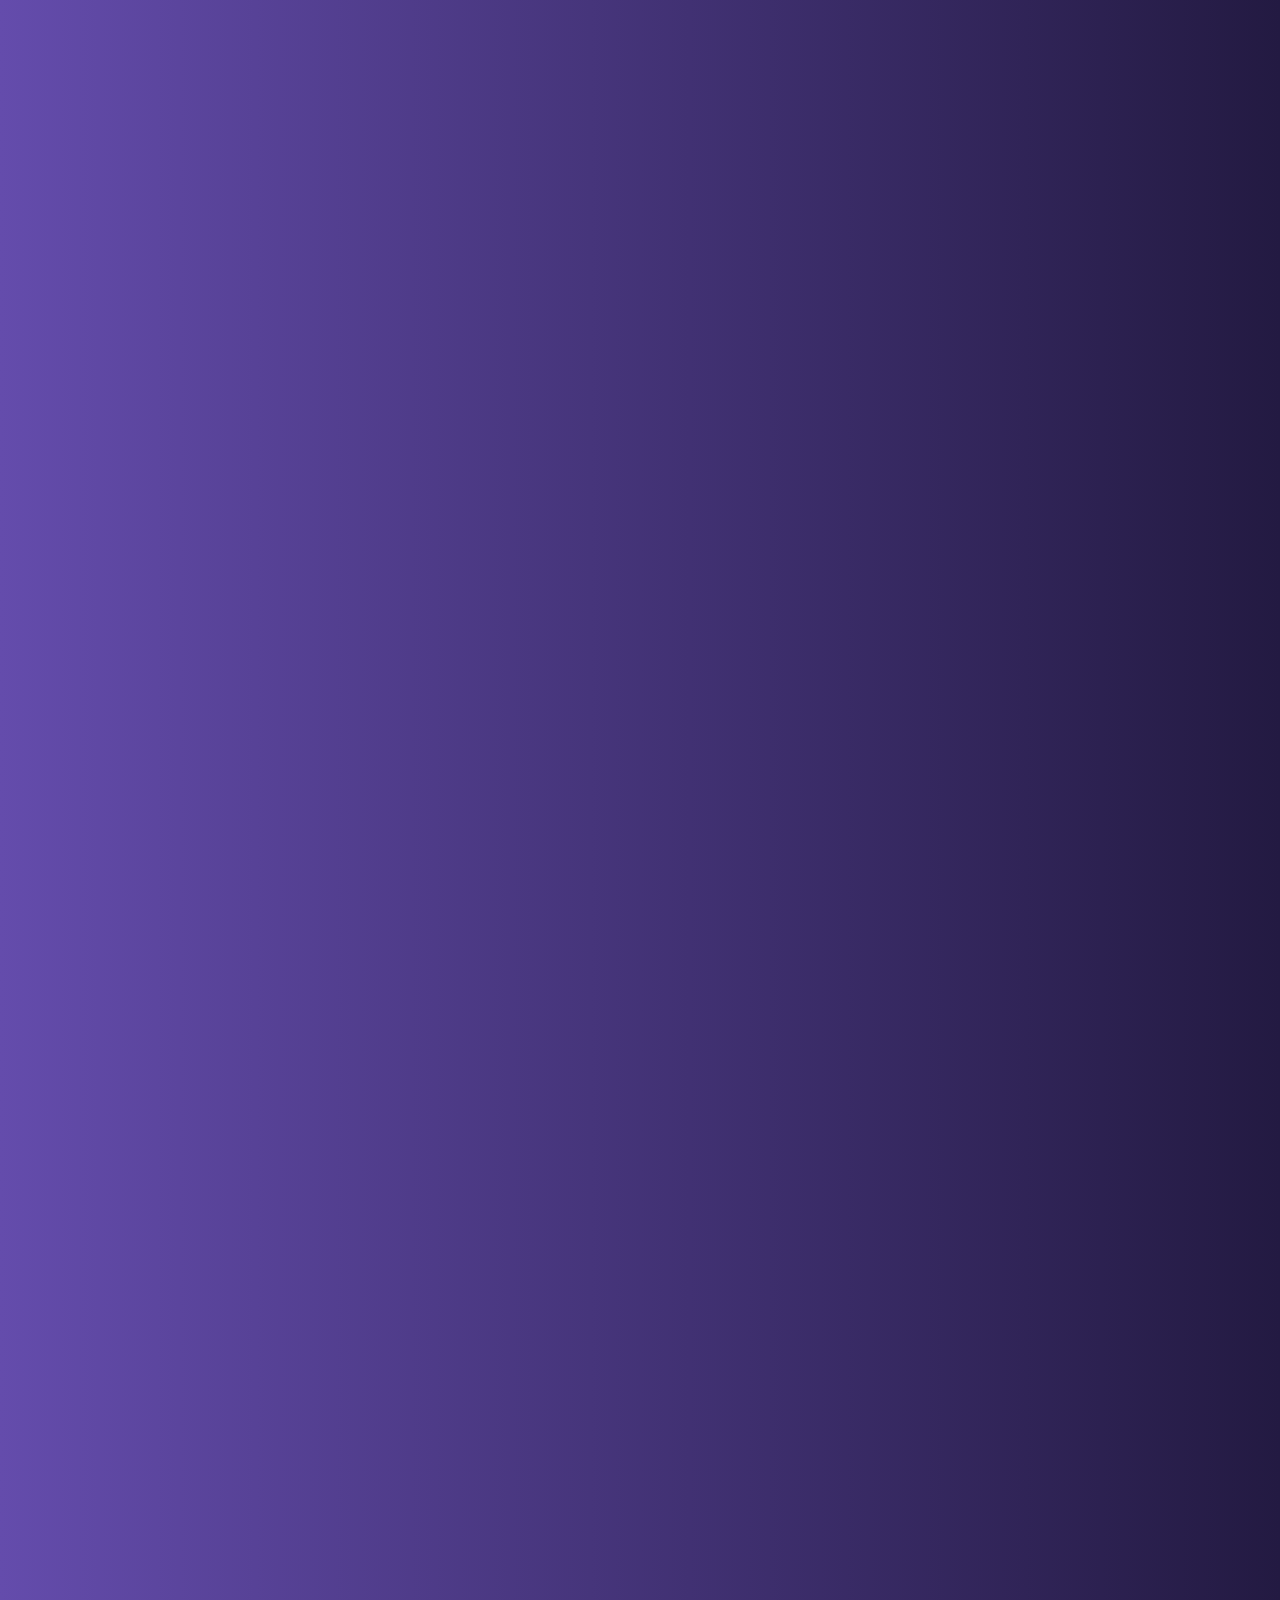
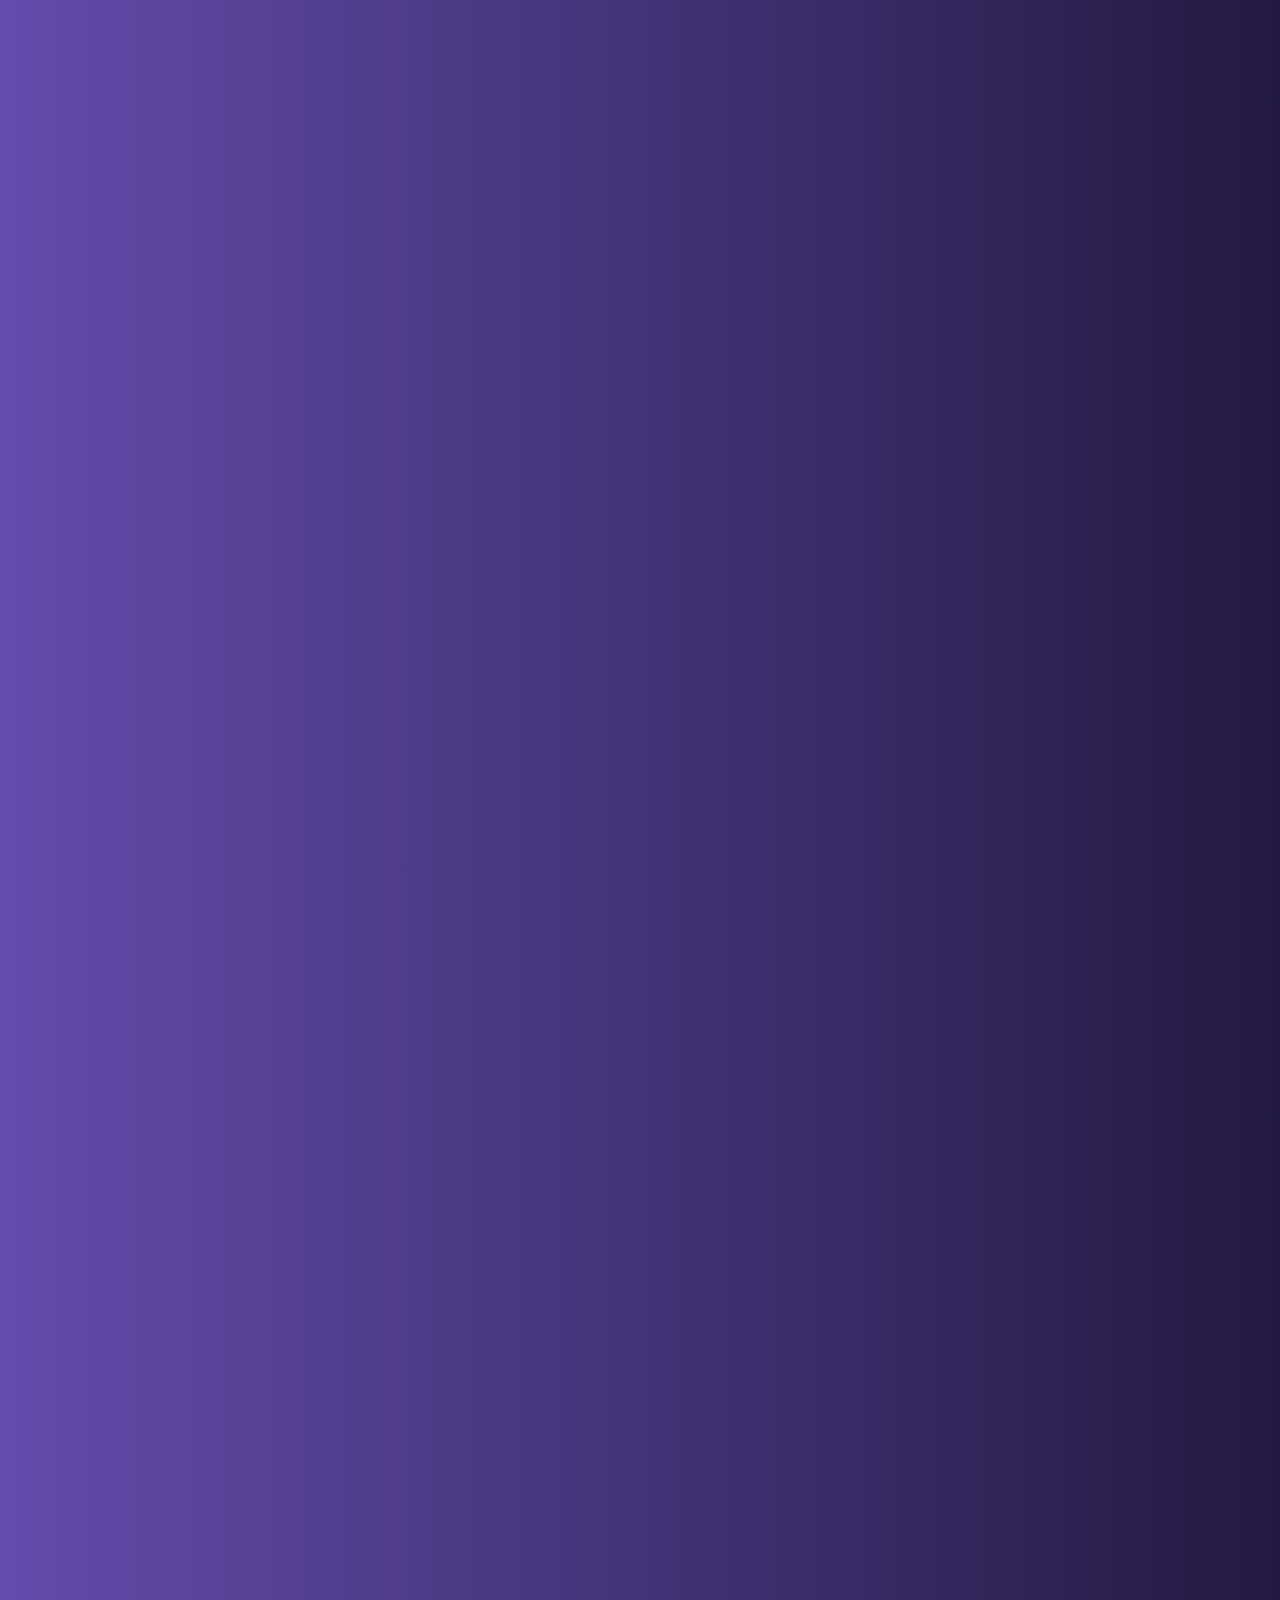
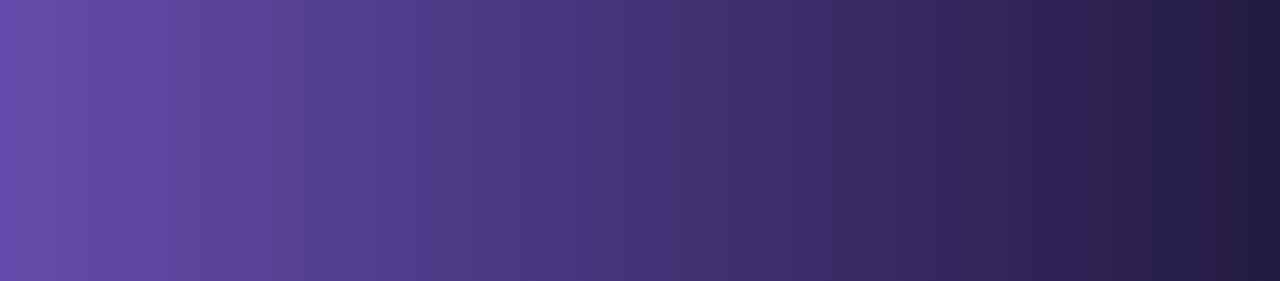
==== commit 85da68b6: "Update index.html" ====
--- a/index.html
+++ b/index.html
@@ -24,7 +24,7 @@
      <link rel="stylesheet" href="https://cdn.jsdelivr.net/npm/@fortawesome/fontawesome-free@6.2.1/css/fontawesome.min.css"
     integrity="sha384-QYIZto+st3yW+o8+5OHfT6S482Zsvz2WfOzpFSXMF9zqeLcFV0/wlZpMtyFcZALm" crossorigin="anonymous">
 </head>
-
+<script src="index.js"></script>
 <body>
   <nav class="navbar navbar-expand-lg fixed-top text-uppercase text-white ">
     <div class="container">
--- a/styles.css
+++ b/styles.css
@@ -365,3 +365,97 @@
 .progress-bar.w-88{
     width: 88%;
 }
+
+
+body {
+  background: #231A42;
+  background: -webkit-linear-gradient(to left, #231A42, #644CAC);
+  background: linear-gradient(to left, #231A42, #644CAC);
+  padding: 50px 0;
+}
+
+#slider {
+  border: 3px solid #F9F9F9;
+}
+
+.slide-item {
+  color: #fff;
+  text-align: center;
+  font-size: 20em;
+}
+
+.carousel-indicators {
+  display: table;
+  left: 0;
+  text-align: center;
+  position: absolute;
+  width: 100%;
+  bottom: 10px;
+  margin-left: 0;
+  padding-right: 30px;
+}
+
+.carousel-indicators li {
+  position: relative;
+  width: 150px !important;
+  height: auto !important;
+  margin: 0;
+  cursor: auto;
+  background-color: initial !important;
+  border: none;
+  border-radius: initial;
+  text-indent: initial;
+  display: inline-block;
+}
+
+.dots,
+.carousel-indicators> li:last-child:after {
+  width: 30px;
+  height: 30px;
+  background: #231A42;
+  border-radius: 50px;
+  display: block;
+  padding: 2px;
+}
+
+.dots>span {
+  display: block;
+  height: 100%;
+  background: #fff;
+  cursor: pointer;
+  border-radius: 50%;
+  opacity: 0;
+}
+
+.line-wrapper {
+  position: absolute;
+  width: 120px;
+  background: #231A42;
+  height: 8px;
+  top: 0;
+  bottom: 0;
+  margin: auto;
+  right: 0;
+}
+
+.line {
+  width: 0;
+  background: #fff;
+  position: absolute;
+  top: 0;
+  left: 0;
+  height: 4px;
+  bottom: 0;
+  margin: auto 0;
+}
+
+.carousel-indicators> li {
+  position: relative;
+}
+
+.carousel-indicators> li:last-child:after {
+  content: '';
+  position: absolute;
+  right: -30px;
+  top: 0;
+}
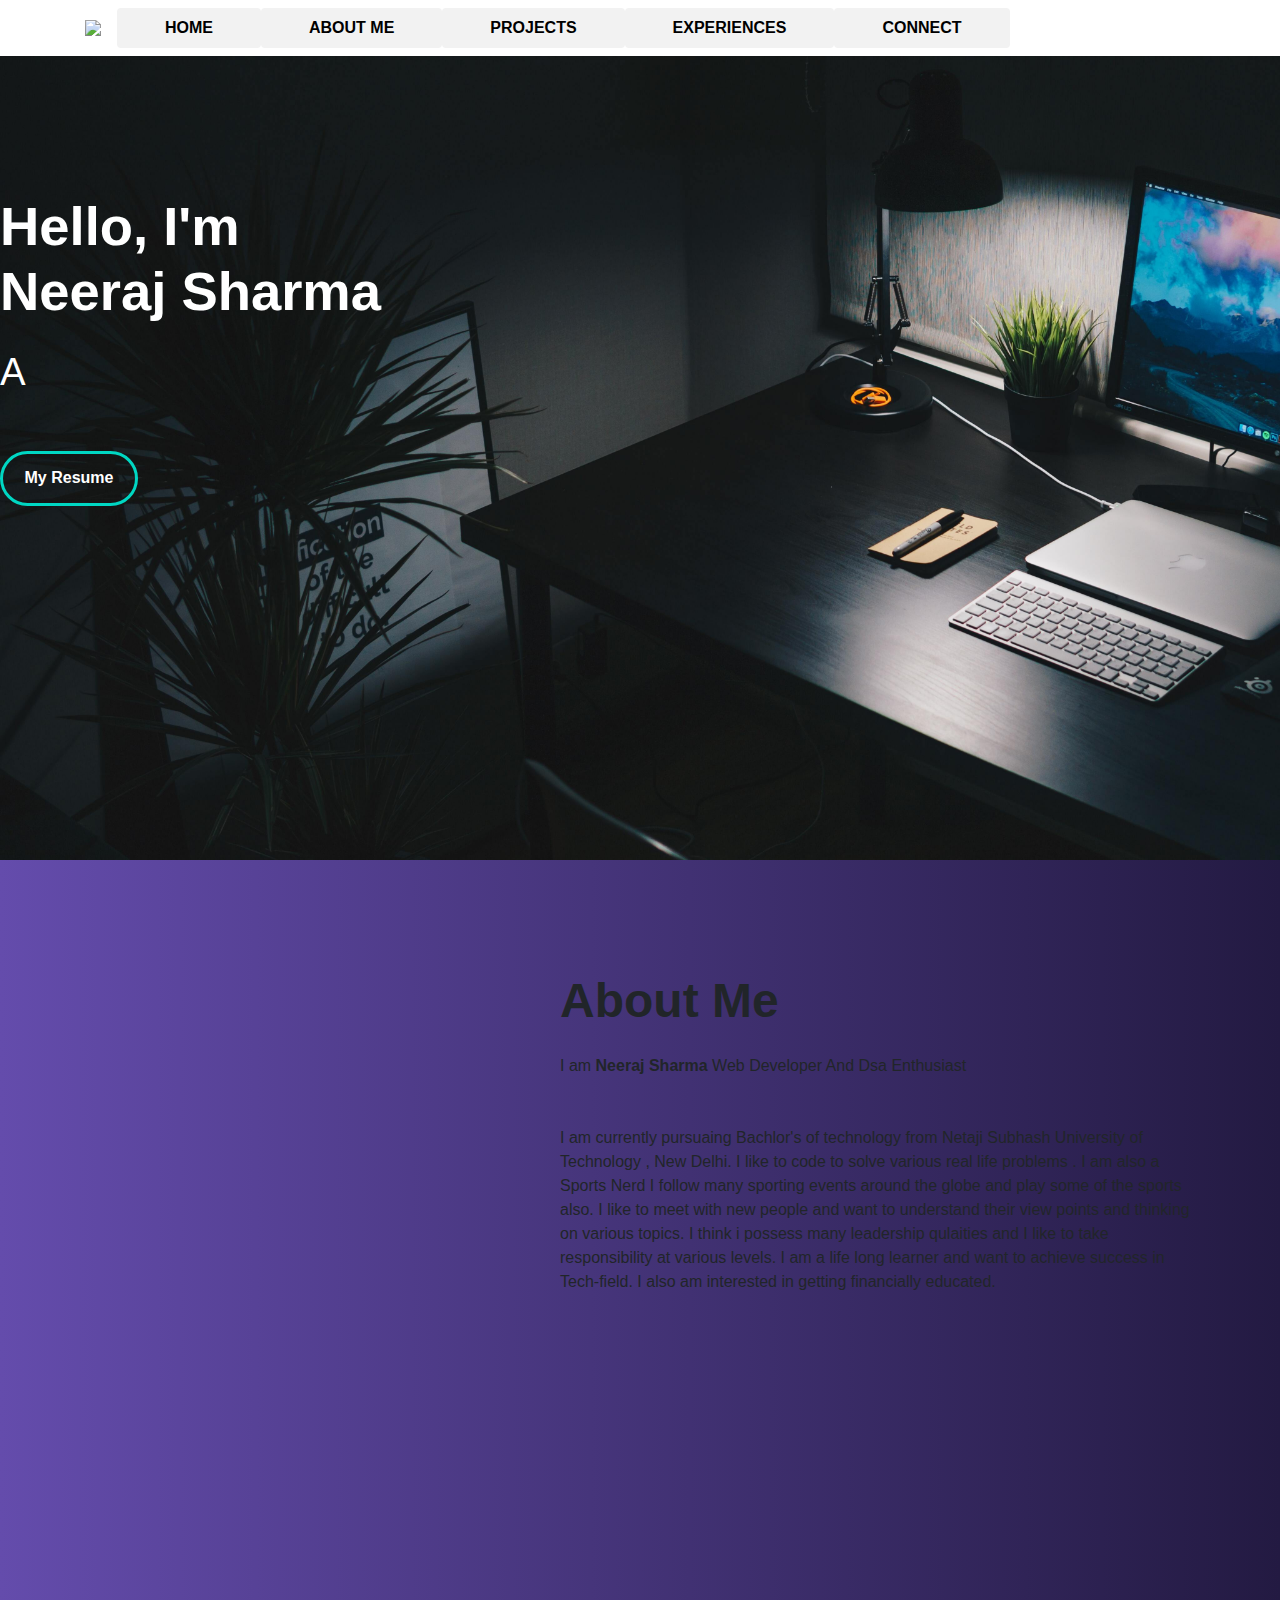
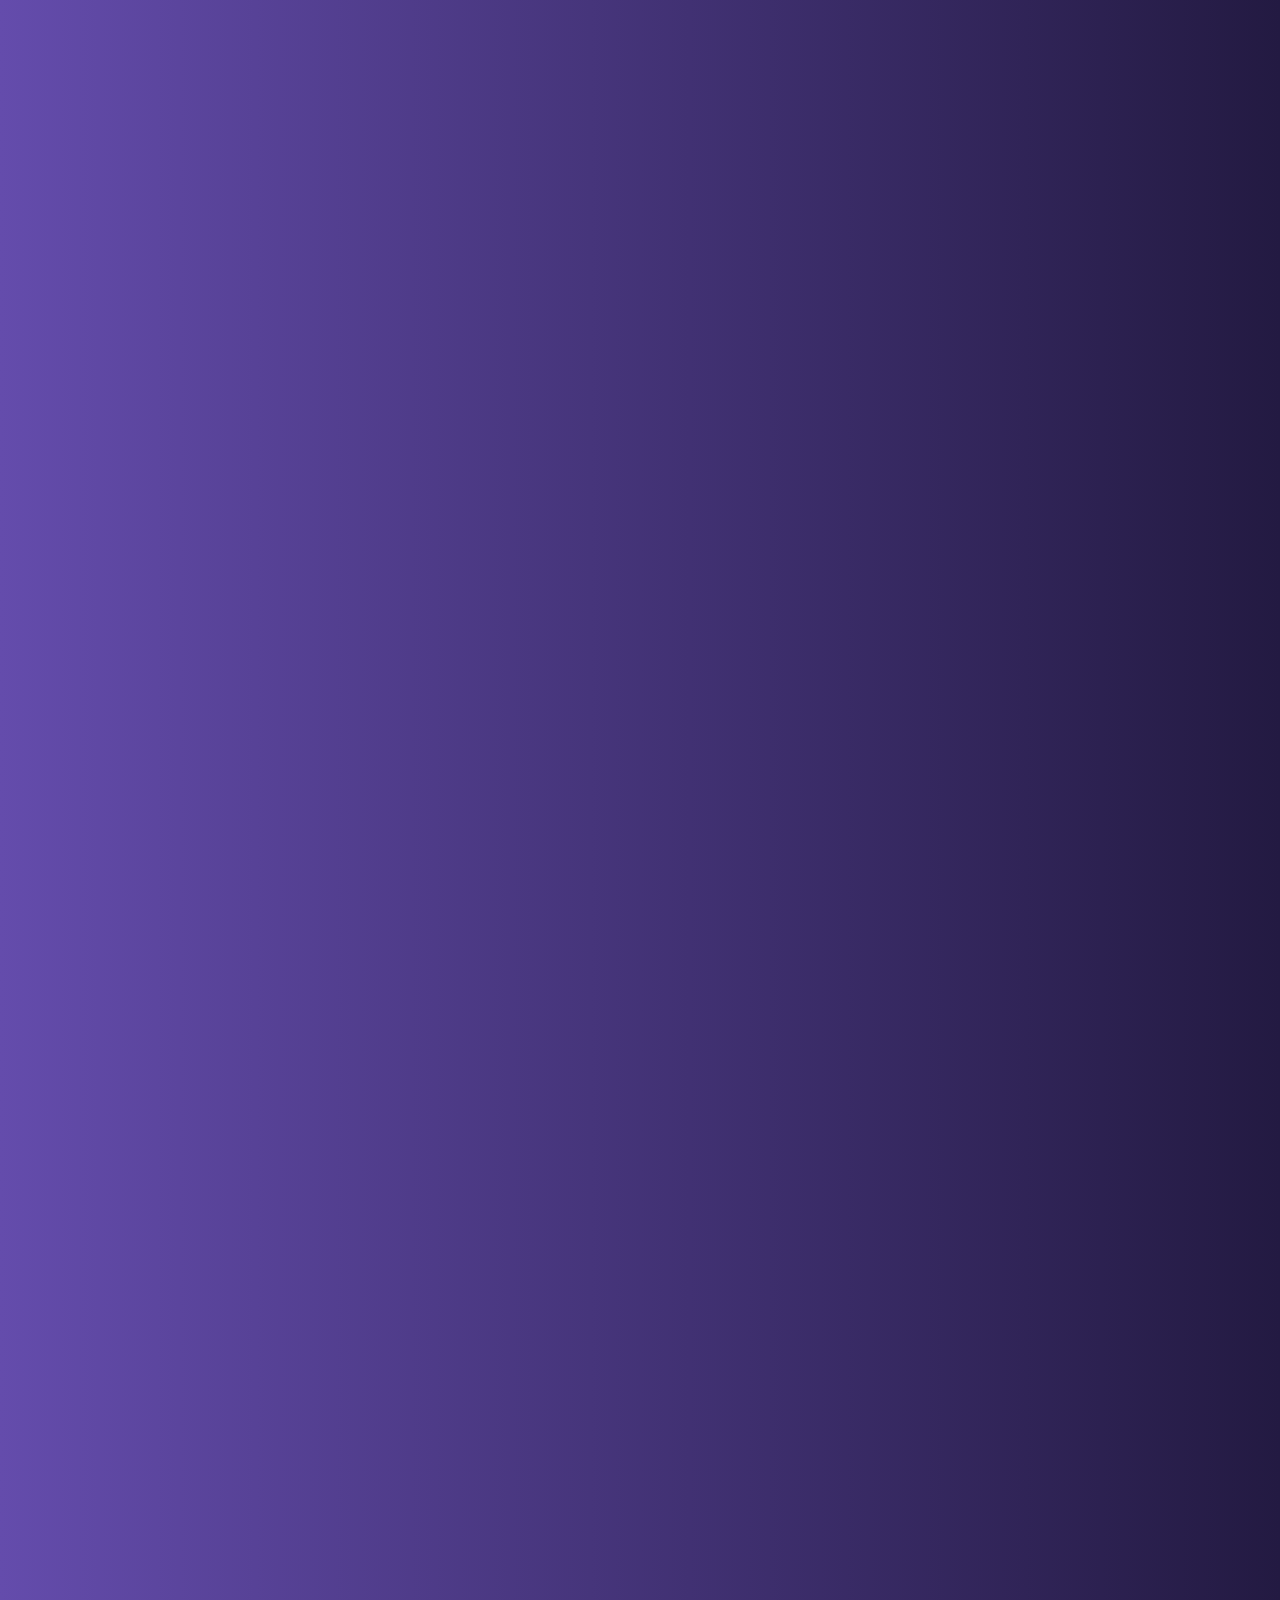
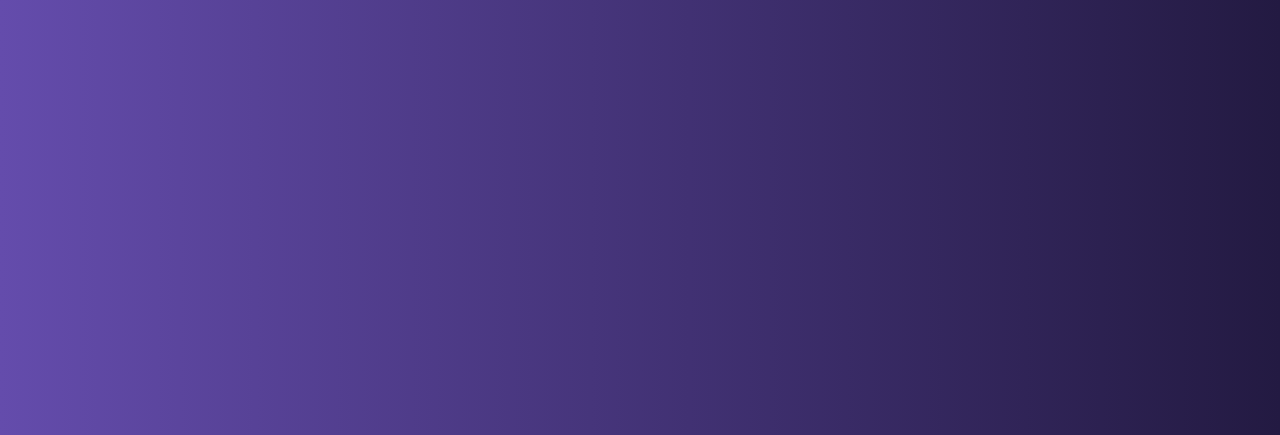
==== commit ddcabb8d: "Update index.html" ====
--- a/index.html
+++ b/index.html
@@ -2,6 +2,9 @@
 <html lang="en">
 
 <head>
+  
+<script src="https://ajax.googleapis.com/ajax/libs/jquery/3.7.1/jquery.min.js"></script>
+
   <meta charset="UTF-8">
   <meta http-equiv="X-UA-Compatible" content="IE=edge">
   <meta name="viewport" content="width=device-width, initial-scale=1.0">
@@ -345,51 +348,6 @@
       </a>
     </div>
 
-<!--NEW CAROSEL  -->
-
-<div class="container">
-  <div id="slider" class="carousel slide" data-ride="carousel">
-    <!-- Indicators -->
-    <ol class="carousel-indicators">
-      <li class="active">
-        <div class="dots" data-target="#slider" data-slide-to="0"><span></span></div>
-        <span class="line-wrapper"><span class="line"></span></span>
-      </li>
-      <li>
-        <div class="dots" data-target="#slider" data-slide-to="1"><span></span></div>
-        <span class="line-wrapper"><span class="line"></span></span>
-      </li>
-      <li>
-        <div class="dots" data-target="#slider" data-slide-to="2"><span></span></div>
-        <span class="line-wrapper"><span class="line"></span></span>
-      </li>
-    </ol>
-
-    <!-- Wrapper for slides -->
-    <div class="carousel-inner" role="listbox">
-      <div class="item active">
-        <div class="slide-item">Hey</div>
-      </div>
-      <div class="item">
-        <div class="slide-item">yeh</div>
-      </div>
-      <div class="item">
-        <div class="slide-item">HO</div>
-      </div>
-    </div>
-  </div>
-</div>
-
-
-
-
-
-
-
-
-
-<!--     end new Carosel -->
-
 
 
 
